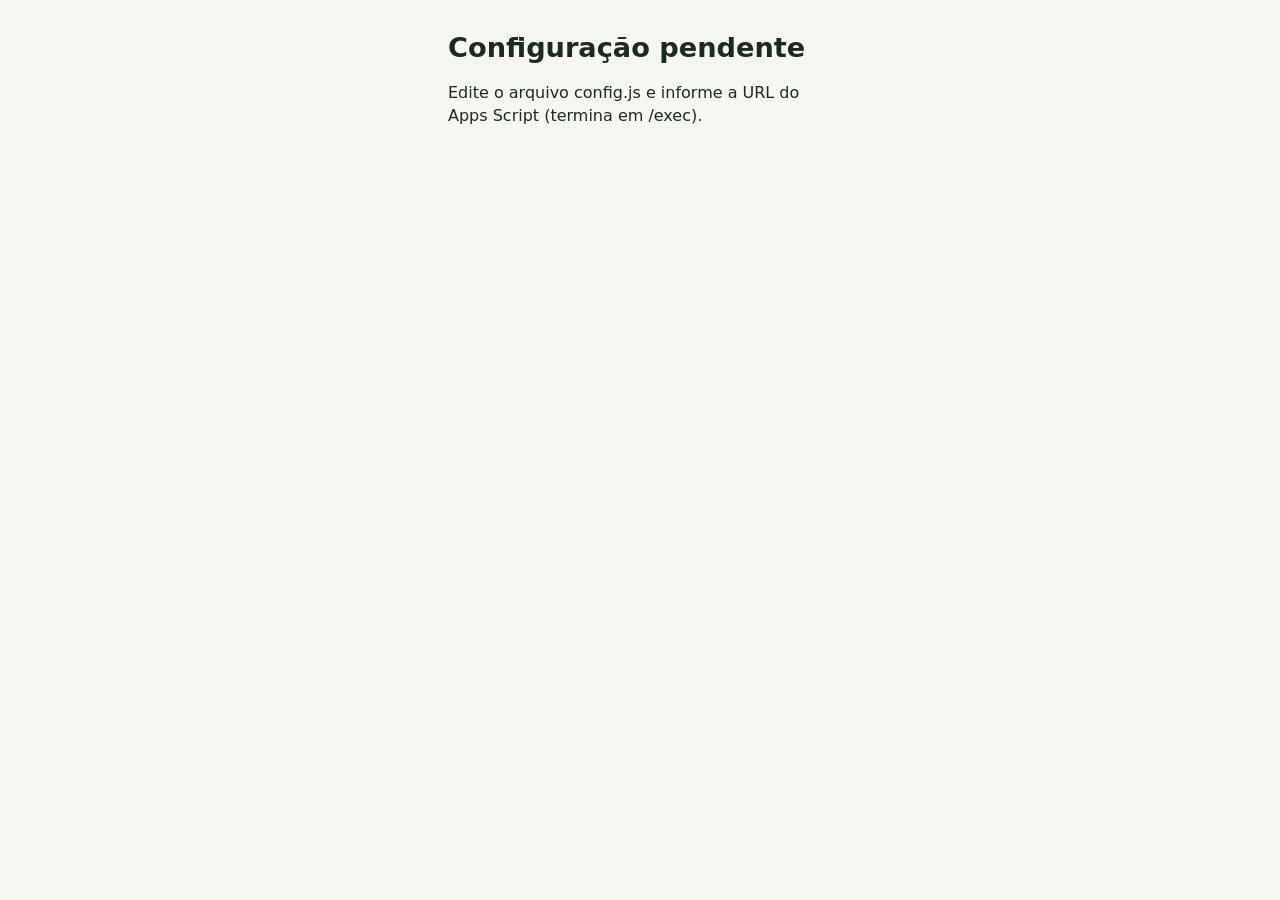
==== admin.html @ acaaa5fd "Loja: site completo" ====
<!doctype html>
<html lang="pt-BR">
<head>
  <meta charset="utf-8">
  <meta name="viewport" content="width=device-width, initial-scale=1">
  <meta name="robots" content="noindex, nofollow">
  <title>Painel da Loja</title>
  <link rel="stylesheet" href="css/estilo.css">
  <link rel="stylesheet" href="css/slots.css">
  <link rel="stylesheet" href="css/loja.css">
</head>
<body>
  <div id="app"><p class="carregando">Carregando…</p></div>
  <div id="toast" role="status" aria-live="polite"></div>
  <script src="config.js"></script>
  <script src="js/util.js"></script>
  <script src="js/api.js"></script>
  <script src="js/ui.js"></script>
  <script src="js/imagens.js"></script>
  <script src="js/admin-usuarios.js"></script>
  <script src="js/admin-produtos.js"></script>
  <script src="js/admin-propagandas.js"></script>
  <script src="js/admin.js"></script>
</body>
</html>
---- css/estilo.css ----
:root { --verde: #1b6b3a; --verde-esc: #134d29; --borda: #d7ddd9; --fundo: #f4f7f5; --texto: #1c2a22; --suave: #5a6b61; --erro: #b3261e; }
* { box-sizing: border-box; }
body { margin: 0; font-family: system-ui, -apple-system, "Segoe UI", Roboto, sans-serif; background: var(--fundo); color: var(--texto); line-height: 1.45; }
h1, h2, h3 { margin: 0 0 .4rem; line-height: 1.2; }
h1 { font-size: 1.7rem; } h2 { font-size: 1.3rem; } h3 { font-size: 1.05rem; }
.carregando { text-align: center; margin-top: 3rem; color: var(--suave); }
.central { max-width: 26rem; margin: 0 auto; padding: 2rem 1rem; }
.painel { max-width: 46rem; margin: 0 auto; padding: 1rem; }
.sub { color: var(--suave); margin: 0 0 .8rem; }
.vazio { color: var(--suave); padding: 1rem 0; }
.aviso-legal { color: var(--suave); font-size: .8rem; margin-top: 1.5rem; text-align: center; }

.topo { display: flex; align-items: center; gap: .75rem; padding: .7rem 1rem; background: var(--verde); color: #fff; flex-wrap: wrap; }
.topo .quem { margin-left: auto; font-size: .9rem; opacity: .95; }
.topo .link { background: transparent; border: 1px solid rgba(255,255,255,.6); color: #fff; padding: .3rem .7rem; }

.abas { display: flex; gap: .4rem; margin: 0 0 1rem; border-bottom: 1px solid var(--borda); }
.abas button { background: none; border: none; border-bottom: 3px solid transparent; border-radius: 0; padding: .6rem .9rem; color: var(--suave); }
.abas button.ativa { color: var(--verde-esc); border-bottom-color: var(--verde); font-weight: 600; }

.form { display: flex; flex-direction: column; gap: .8rem; }
.form.linha { flex-direction: row; align-items: flex-end; flex-wrap: wrap; margin-bottom: 1rem; }
.campo { display: flex; flex-direction: column; gap: .25rem; font-size: .9rem; }
.campo label { display: flex; flex-direction: column; gap: .25rem; }
.campo small { color: var(--suave); }
input, select { font: inherit; padding: .6rem .7rem; border: 1px solid var(--borda); border-radius: 8px; background: #fff; min-width: 0; }
input:disabled, select:disabled { background: #eceeed; color: var(--suave); }
input:focus-visible, select:focus-visible, button:focus-visible { outline: 3px solid #9fd4b1; outline-offset: 1px; }
button { font: inherit; padding: .6rem 1rem; border: 1px solid var(--borda); border-radius: 8px; background: #fff; color: var(--texto); cursor: pointer; }
button:hover:not(:disabled) { border-color: var(--verde); }
button:disabled { opacity: .6; cursor: wait; }
button.primario { background: var(--verde); border-color: var(--verde); color: #fff; font-weight: 600; }
button.primario:hover:not(:disabled) { background: var(--verde-esc); }
button.perigo { color: var(--erro); border-color: #e3b5b2; }
.erro-form { color: var(--erro); margin: 0; min-height: 1.2em; font-size: .9rem; }
.nota { background: #fff7e0; border: 1px solid #ecd68a; padding: .6rem .8rem; border-radius: 8px; margin: 0; font-size: .9rem; }

.linha-titulo { display: flex; justify-content: space-between; align-items: center; gap: 1rem; margin-bottom: .8rem; }
.cartao { background: #fff; border: 1px solid var(--borda); border-radius: 12px; padding: 1rem; margin-bottom: .8rem; }
.cartao-topo { display: flex; justify-content: space-between; align-items: flex-start; gap: .5rem; }
.dados { display: grid; grid-template-columns: repeat(auto-fit, minmax(10rem, 1fr)); gap: .5rem 1rem; margin: .5rem 0; }
.dados dt { font-size: .75rem; color: var(--suave); text-transform: uppercase; letter-spacing: .03em; }
.dados dd { margin: 0; font-weight: 600; }
.acoes { display: flex; gap: .5rem; flex-wrap: wrap; margin-top: .6rem; }

.selo { display: inline-block; padding: .15rem .55rem; border-radius: 999px; font-size: .75rem; font-weight: 600; background: #e5e9e7; color: var(--suave); white-space: nowrap; }
.selo.aberto, .selo.ativo { background: #d6f0de; color: var(--verde-esc); }
.selo.rascunho { background: #fff1c9; color: #7a5b00; }
.selo.revogado, .selo.expirado, .selo.arquivado { background: #f3dcda; color: var(--erro); }

.destaque { background: #eef8f1; border: 1px solid #b8dcc4; border-radius: 12px; padding: 1rem; margin: 0 0 1rem; }
.codigo { width: 100%; font-family: ui-monospace, Consolas, monospace; font-size: 1.15rem; letter-spacing: .05em; text-align: center; }
.lista { list-style: none; padding: 0; margin: 0; }
.lista li { display: flex; align-items: center; gap: .7rem; padding: .6rem 0; border-bottom: 1px solid var(--borda); flex-wrap: wrap; }
.lista li button { margin-left: auto; padding: .3rem .7rem; }

#toast { position: fixed; left: 50%; bottom: 1rem; transform: translate(-50%, 150%); background: #22332a; color: #fff; padding: .7rem 1rem; border-radius: 10px; max-width: 92vw; transition: transform .2s; z-index: 10; }
#toast.visivel { transform: translate(-50%, 0); }
#toast.erro { background: var(--erro); }
@media (max-width: 480px) { .form.linha > * { width: 100%; } }

/* ===== Participante: banner, menu lateral, volante ===== */
.tema-mega-sena { --tema: #1f8a4c; --tema-esc: #0f5f31; }
.tema-lotofacil { --tema: #8a1f8f; --tema-esc: #5c1260; }
.tema-quina { --tema: #2b3a9f; --tema-esc: #1c2670; }
.tema-dia-de-sorte { --tema: #c27a14; --tema-esc: #8a530a; }
.tema-neutro { --tema: #1b6b3a; --tema-esc: #134d29; }

.painel:has(.layout-participar) { max-width: 70rem; }
.layout-participar { display: grid; grid-template-columns: minmax(0, 1fr) 17rem; gap: 1.2rem; align-items: start; }
.principal { min-width: 0; }

.vista { animation: entrar .28s ease-out both; }
@keyframes entrar { from { opacity: 0; transform: translateX(18px); } to { opacity: 1; transform: none; } }
@media (prefers-reduced-motion: reduce) { .vista { animation: none; } .menu { transition: none !important; } }

.hero { position: relative; overflow: hidden; border-radius: 16px; padding: 1.2rem 1.3rem; margin-bottom: 1rem; color: #fff;
  background:
    radial-gradient(circle at 92% 18%, rgba(255,255,255,.22) 0 5.5rem, transparent 5.6rem),
    radial-gradient(circle at 78% 95%, rgba(255,255,255,.14) 0 4rem, transparent 4.1rem),
    linear-gradient(135deg, var(--tema), var(--tema-esc));
  display: flex; flex-wrap: wrap; justify-content: space-between; align-items: flex-end; gap: 1rem; }
.hero h2 { font-size: 1.55rem; margin: .3rem 0; }
.hero p { margin: 0; opacity: .95; }
.hero-selo { display: inline-block; background: rgba(255,255,255,.2); padding: .15rem .6rem; border-radius: 999px; font-size: .78rem; font-weight: 600; }
.hero-info { display: flex; gap: 1.4rem; }
.hero-info small { display: block; opacity: .85; font-size: .72rem; text-transform: uppercase; letter-spacing: .04em; }
.hero-info strong { font-size: 1.25rem; }

.menu { position: sticky; top: 1rem; display: flex; flex-direction: column; gap: .6rem; }
.menu h3 { font-size: .8rem; text-transform: uppercase; letter-spacing: .05em; color: var(--suave); margin: .6rem 0 0; }
.menu-fechar { display: none; align-self: flex-end; background: transparent; border: 1px solid var(--borda); color: var(--texto); }
.menu-nav { display: flex; flex-direction: column; gap: .3rem; }
.menu-nav button { text-align: left; background: #fff; }
.menu-nav button.ativa { border-color: var(--verde); background: #eaf6ee; font-weight: 600; }
.mini { text-align: left; display: flex; flex-direction: column; gap: .1rem; width: 100%; padding: .7rem .8rem; color: #fff; border: 2px solid transparent;
  background: linear-gradient(135deg, var(--tema), var(--tema-esc)); border-radius: 12px; transition: transform .15s, box-shadow .15s; }
.mini:hover:not(:disabled) { transform: translateX(-3px); box-shadow: 0 4px 12px rgba(0,0,0,.18); border-color: rgba(255,255,255,.5); }
.mini.atual { border-color: #fff; box-shadow: 0 0 0 3px var(--tema); }
.mini-mod { font-size: .7rem; text-transform: uppercase; letter-spacing: .05em; opacity: .9; }
.mini strong { font-size: 1rem; }
.mini-linha { font-size: .8rem; opacity: .95; }
.mini-selo { align-self: flex-start; margin-top: .3rem; background: rgba(255,255,255,.25); padding: .1rem .5rem; border-radius: 999px; font-size: .7rem; font-weight: 600; }

.abrir-menu { display: none; margin-bottom: .8rem; }
.fundo-menu { display: none; }

/* volante */
.progresso { margin-bottom: 1rem; }
.progresso-texto { margin-bottom: .3rem; }
.barra { height: .6rem; background: #dfe6e2; border-radius: 999px; overflow: hidden; }
.barra > div { height: 100%; background: var(--verde); transition: width .3s; }
.volante-contador { margin: .4rem 0 .8rem; font-weight: 600; min-height: 1.4em; }
.volante { display: grid; gap: .45rem; margin-bottom: .8rem; }
.bola { aspect-ratio: 1; padding: 0; border-radius: 50%; border: 2px solid #3d4b43; background: #fff; font-weight: 700; font-size: 1rem; display: flex; align-items: center; justify-content: center; transition: background .12s, color .12s, transform .12s; }
.bola:hover { transform: scale(1.06); }
.bola.marcada { background: var(--tema, var(--verde)); border-color: var(--tema-esc, var(--verde-esc)); color: #fff; }
.volante-tela { display: flex; flex-direction: column; gap: 1rem; }
.volante-tela .cartao { margin-bottom: 0; }
.jogos { list-style: none; padding: 0; margin: 0; display: flex; flex-direction: column; gap: .6rem; }
.jogos li { display: flex; align-items: center; gap: .6rem; flex-wrap: wrap; padding: .6rem; border: 1px solid var(--borda); border-radius: 10px; }
.jogos li.em-edicao { border-color: var(--verde); background: #eef8f1; }
.jogo-n { font-size: .8rem; color: var(--suave); min-width: 3.4rem; }
.chips { display: flex; gap: .3rem; flex-wrap: wrap; }
.chip { background: var(--tema, var(--verde)); color: #fff; border-radius: 999px; min-width: 2rem; text-align: center; padding: .15rem .45rem; font-weight: 700; font-size: .9rem; }
.jogo-acoes { margin-left: auto; display: flex; gap: .4rem; }
.jogo-acoes button { padding: .3rem .7rem; }
.rodape-cota { justify-content: flex-end; }

@media (max-width: 900px) {
  .layout-participar { grid-template-columns: 1fr; }
  .abrir-menu { display: inline-block; }
  .menu { position: fixed; top: 0; right: 0; bottom: 0; width: min(19rem, 85vw); background: var(--fundo); padding: 1rem; z-index: 20;
    overflow-y: auto; transform: translateX(105%); transition: transform .25s ease-out; box-shadow: -6px 0 18px rgba(0,0,0,.2); }
  .menu.aberto { transform: none; }
  .menu-fechar { display: inline-block; }
  .fundo-menu { display: block; position: fixed; inset: 0; background: rgba(0,0,0,.4); z-index: 15; }
}

h1, h2, h3, .mini strong, .cartao h3 { overflow-wrap: anywhere; }

/* ===== Banner do topo, carrossel, PIX, configurações e página pública ===== */
.topo-site { background: #fff; border-bottom: 1px solid var(--borda); }
.topo-site a { display: block; }
.topo-img { display: block; width: 100%; max-height: 11rem; object-fit: cover; opacity: 0; transition: opacity .3s; }
.topo-img.carregada { opacity: 1; }

.carrossel { position: relative; margin-bottom: 1rem; }
.car-janela { overflow: hidden; border-radius: 16px; }
.car-faixa { display: flex; align-items: stretch; transition: transform .5s ease; }
.car-slide { flex: 0 0 100%; min-width: 0; display: flex; }
.car-slide > * { flex: 1 1 auto; min-width: 0; margin-bottom: 0; }
.car-banner { position: relative; display: block; min-height: 10rem; background: #dfe6e2; color: #fff; text-decoration: none; }
.car-img { position: absolute; inset: 0; width: 100%; height: 100%; object-fit: cover; opacity: 0; transition: opacity .3s; }
.car-img.carregada { opacity: 1; }
.car-legenda { position: absolute; left: 0; right: 0; bottom: 0; padding: .6rem 1rem; background: linear-gradient(transparent, rgba(0,0,0,.65)); font-weight: 600; }
.car-seta { position: absolute; top: 50%; transform: translateY(-50%); width: 2.4rem; height: 2.4rem; padding: 0; border-radius: 50%; font-size: 1.5rem; line-height: 1; background: rgba(255,255,255,.85); border-color: transparent; z-index: 2; }
.car-seta.esq { left: .5rem; } .car-seta.dir { right: .5rem; }
.car-pontos { position: absolute; left: 0; right: 0; bottom: .5rem; display: flex; justify-content: center; gap: .4rem; z-index: 2; pointer-events: none; }
.car-ponto { pointer-events: auto; width: .65rem; height: .65rem; padding: 0; border-radius: 50%; border: 0; background: rgba(255,255,255,.55); }
.car-ponto.ativo { background: #fff; width: 1.4rem; border-radius: 999px; }
.hero-botao { align-self: flex-end; background: rgba(255,255,255,.95); color: var(--tema-esc); border: 0; font-weight: 600; }
.car-slide .hero { padding-bottom: 2rem; }

.botao-link { display: inline-block; padding: .6rem 1rem; border: 1px solid var(--borda); border-radius: 8px; background: #fff; color: var(--texto); text-decoration: none; text-align: center; }
.botao-link:hover { border-color: var(--verde); }
.link-topo { margin-left: auto; color: #fff; font-size: .9rem; }

.aviso-reprovado { background: #fdecea; border: 1px solid #efb5b0; color: #7a1c15; border-radius: 10px; padding: .7rem .9rem; }
.pix .previa, .previa { text-align: center; margin: .6rem 0; }
.pix-qr-img { max-width: min(18rem, 100%); height: auto; border: 1px solid var(--borda); border-radius: 10px; background: #fff; padding: .4rem; }
.codigo-pix { width: 100%; font-family: ui-monospace, Consolas, monospace; font-size: .8rem; word-break: break-all; }
textarea { font: inherit; padding: .6rem .7rem; border: 1px solid var(--borda); border-radius: 8px; width: 100%; }
details { margin: .4rem 0; } summary { cursor: pointer; font-weight: 600; margin-bottom: .4rem; }
.marcar { display: flex; align-items: center; gap: .5rem; margin: .6rem 0; }
input[type=range] { padding: 0; width: 100%; }
h4 { margin: 1rem 0 .4rem; font-size: .95rem; }
.banners { list-style: none; padding: 0; margin: 0 0 .5rem; display: flex; flex-direction: column; gap: .8rem; }
.banner-item { display: flex; gap: .8rem; padding: .7rem; border: 1px solid var(--borda); border-radius: 10px; flex-wrap: wrap; }
.miniatura { position: relative; width: 9rem; min-height: 5rem; background: #dfe6e2; border-radius: 8px; overflow: hidden; flex: 0 0 auto; }
.banner-campos { display: flex; flex-direction: column; gap: .4rem; flex: 1 1 14rem; min-width: 0; }
.cartao .topo-img { border-radius: 10px; }
@media (max-width: 480px) { .miniatura { width: 100%; height: 6rem; } }

/* ===== Ajustes visuais (conferidos nas capturas de tela) ===== */
#toast { visibility: hidden; opacity: 0; pointer-events: none; transition: transform .2s, opacity .2s, visibility .2s; }
#toast.visivel { visibility: visible; opacity: 1; }

.abas { overflow-x: auto; scrollbar-width: thin; }
.abas button { flex: 0 0 auto; white-space: nowrap; }

.car-janela { border-radius: 16px; overflow: hidden; isolation: isolate; }
.car-slide { overflow: hidden; }
.car-slide .hero { border-radius: 0; padding-left: 3.4rem; padding-right: 3.4rem; }
.car-legenda { padding-left: 3.4rem; padding-right: 3.4rem; }

/* ===== Comprovante (página pública), auditoria e conferência ===== */
.botao-link.largo { display: block; margin-top: 1rem; }
.botao-link.claro { margin-left: auto; background: #fff; color: var(--verde-esc); font-weight: 600; border-color: #fff; }
.link-publico { color: #fff; font-size: .85rem; text-decoration: underline; }

.recibos { display: flex; flex-wrap: wrap; gap: 1.2rem; justify-content: center; margin: 1rem 0; }
.recibo { font-family: ui-monospace, "Courier New", Consolas, monospace; background: #fffdf7; color: #222; width: min(100%, 24rem); padding: 1.1rem 1.1rem 1rem;
  border-radius: 4px; box-shadow: 0 2px 12px rgba(0,0,0,.2); border-top: 7px solid var(--tema, var(--verde)); }
.recibo hr { border: 0; border-top: 2px dashed #9a9a9a; margin: .7rem 0; }
.recibo-titulo { text-align: center; font-weight: 800; font-size: 1.4rem; letter-spacing: .03em; }
.recibo-sub { text-align: center; font-size: .85rem; margin-top: .2rem; overflow-wrap: anywhere; }
.recibo-linha { display: flex; justify-content: space-between; gap: .6rem; font-size: .85rem; padding: .08rem 0; }
.recibo-linha span:last-child { text-align: right; overflow-wrap: anywhere; }
.recibo-jogo { display: flex; gap: .8rem; font-size: 1.1rem; padding: .12rem 0; letter-spacing: .02em; }
.recibo-letra { font-weight: 800; min-width: 1.7rem; }
.recibo-nums { word-spacing: .05em; overflow-wrap: anywhere; }
.recibo-registro { text-align: center; font-weight: 800; font-size: .85rem; padding: .3rem 0; }
.recibo-registro.ok { color: #14693a; }
.recibo-registro.pendente { color: #8a5a00; }
.recibo-aviso { text-align: center; font-size: .7rem; color: #666; margin-top: .4rem; }

.jogos li.pendente { opacity: .65; }
.salvando { margin-left: auto; font-size: .8rem; color: var(--suave); font-style: italic; }

.comprovantes { list-style: none; padding: 0; margin: 0 0 .8rem; display: flex; flex-wrap: wrap; gap: .8rem; }
.comprovantes li { display: flex; flex-direction: column; gap: .3rem; width: 9rem; }
.miniatura-botao { position: relative; width: 100%; height: 7rem; padding: 0; overflow: hidden; border-radius: 8px; background: #dfe6e2; }
.visualizador { position: fixed; inset: 0; z-index: 50; background: rgba(0,0,0,.85); display: flex; align-items: center; justify-content: center; padding: 1rem; overflow: auto; }
.visualizador-img { max-width: 100%; max-height: 92vh; opacity: 0; transition: opacity .2s; background: #fff; }
.visualizador-img.carregada { opacity: 1; }
.fechar-visualizador { position: fixed; top: .8rem; right: .8rem; z-index: 51; }
.chip.acerto { background: #1b6b3a; outline: 3px solid #f2c94c; }
.chip.erro { background: #8a948e; }

/* ajustes finos */
.car-legenda { padding-bottom: 1.9rem; }
.cartao .campo { margin-bottom: .7rem; }
.cartao .destaque, .cartao .aviso-reprovado { margin-top: .8rem; }
.cartao > .botao-link { margin-top: .2rem; }

.perigo-zona { border-color: #e3b5b2; }
---- css/slots.css ----
/* Espaços de propaganda, faixa rotativa e resultados das loterias. */
textarea.codigo { text-align: left; }
.faixa-resumo { background: #0b3d2e; color: #fff; text-align: center; font-weight: 700; font-size: .8rem; padding: .3rem .8rem; }
.faixa-resumo[hidden], .slot-navbar[hidden], .slot-rodape[hidden], .lado[hidden] { display: none !important; }

.slot-navbar, .slot-rodape { max-width: 70rem; margin: .75rem auto; padding: 0 1rem; text-align: center; }
.slot-img { display: block; max-width: 100%; height: auto; margin: 0 auto; border-radius: 10px; opacity: 0; transition: opacity .3s; }
.slot-img.carregada { opacity: 1; }
.slot-quadro { display: block; width: 100%; border: 0; height: 90px; }

.layout-site { display: grid; grid-template-columns: minmax(0, 1fr); gap: 1rem; padding: 0 .5rem; }
.layout-site.tem-esq { grid-template-columns: 7.5rem minmax(0, 1fr); }
.layout-site.tem-dir { grid-template-columns: minmax(0, 1fr) 7.5rem; }
.layout-site.tem-esq.tem-dir { grid-template-columns: 7.5rem minmax(0, 1fr) 7.5rem; }
.lado { position: sticky; top: .75rem; align-self: start; padding-top: 1rem; }
.lado-titulo { font-size: .65rem; text-transform: uppercase; letter-spacing: .05em; color: var(--suave); margin: 0 0 .3rem; }

/* Cartões de resultado compactos (metade do tamanho anterior) */
.lot-card { border-radius: 8px; padding: .4rem; margin-bottom: .4rem; color: #fff; background: var(--cor, #1b6b3a); line-height: 1.25; }
.lot-megasena { --cor: #209869; }
.lot-lotofacil { --cor: #930089; }
.lot-quina { --cor: #260085; }
.lot-card h3 { margin: 0; font-size: .75rem; }
.lot-card small { display: block; opacity: .9; font-size: .6rem; }
.lot-bolas { display: flex; flex-wrap: wrap; gap: 2px; margin: .3rem 0; }
.lot-bola { width: .95rem; height: .95rem; border-radius: 50%; background: #fff; color: #222; font-weight: 700; font-size: .5rem; display: grid; place-items: center; }
.lot-status { font-weight: 700; font-size: .65rem; }

@media (max-width: 1100px) {
  .layout-site, .layout-site.tem-esq, .layout-site.tem-dir, .layout-site.tem-esq.tem-dir { grid-template-columns: minmax(0, 1fr); }
  .lado { position: static; padding-top: .5rem; }
  .lado.esq { display: flex; gap: .6rem; overflow-x: auto; }
  .lado.esq .lot-card { flex: 0 0 7.5rem; margin-bottom: 0; }
  .lado.esq .lado-titulo { display: none; }
  .lado.dir { max-width: 22rem; margin: 0 auto; width: 100%; }
}

/* Aba Usuários */
.aviso-ok { background: #eef8f1; border: 1px solid #9fd3b0; border-radius: 8px; padding: .6rem .8rem; margin-top: .6rem; overflow-wrap: anywhere; }
.aviso-ok code { background: #fff; padding: .1rem .35rem; border-radius: 4px; }

/* Espaços extras: cabeçalho, menu, meio e coluna da esquerda */
.slot-extra[hidden] { display: none !important; }
.slot-extra { text-align: center; }
.slot-extra .slot-img { max-width: 100%; height: auto; }
.slot-cabecalho { flex: 1 1 8rem; max-width: 30rem; margin: 0 auto; }
.slot-cabecalho .slot-img { max-height: 3rem; width: auto; }
.slot-cabecalho .slot-quadro { height: 3rem; }
.slot-menu { margin-top: .6rem; }
.slot-menu .slot-quadro { height: 250px; }
.slot-meio { margin: 0 0 1rem; }
.slot-lateral_esq { margin-top: .6rem; }
.slot-lateral_esq .slot-quadro { height: 600px; }
@media (max-width: 1100px) { .lado.esq .slot-extra { flex: 0 0 12rem; } }
---- css/loja.css ----
/* Loja: cores, vitrine, cartões de produto e janela de detalhes. */
:root { --verde: #e85d04; --verde-esc: #b84700; --fundo: #f6f6f3; --borda: #e0ddd6; --preco: #12805c; }
.topo { background: #1c1c1c; }
.topo strong { font-size: 1.15rem; letter-spacing: .02em; }
.topo .link-topo { margin-left: auto; text-decoration: underline; }
.abas button.ativa { border-bottom-color: var(--verde); }

.layout-site.tem-esq { grid-template-columns: 10rem minmax(0, 1fr); }
.layout-site.tem-dir { grid-template-columns: minmax(0, 1fr) 10rem; }
.layout-site.tem-esq.tem-dir { grid-template-columns: 10rem minmax(0, 1fr) 10rem; }
@media (max-width: 1100px) {
  .layout-site, .layout-site.tem-esq, .layout-site.tem-dir, .layout-site.tem-esq.tem-dir { grid-template-columns: minmax(0, 1fr); }
}

.painel.loja { max-width: 70rem; }
.slot-extra { max-width: 70rem; margin: .6rem auto; text-align: center; }
.slot-extra[hidden] { display: none !important; }
.slot-cabecalho { margin: 0 auto; padding: .4rem 1rem; background: #fff; border-bottom: 1px solid var(--borda); max-width: none; }
.slot-extra .slot-img { margin: 0 auto; }

/* categorias */
.categorias { display: flex; gap: .5rem; flex-wrap: wrap; margin: 0 0 1rem; }
.categorias button { border-radius: 999px; padding: .4rem .9rem; font-size: .9rem; }
.categorias button.ativa { background: var(--verde); border-color: var(--verde); color: #fff; font-weight: 600; }

/* vitrine */
.titulo-secao { margin: 1rem 0 .6rem; }
.grade { display: grid; grid-template-columns: repeat(auto-fill, minmax(15rem, 1fr)); gap: 1rem; margin-bottom: 1.5rem; }
.prod { position: relative; display: flex; flex-direction: column; background: #fff; border: 1px solid var(--borda); border-radius: 14px; overflow: hidden; transition: box-shadow .15s, transform .15s; }
.prod:hover { box-shadow: 0 6px 18px rgba(0,0,0,.12); transform: translateY(-2px); }
.prod-foto { display: block; position: relative; width: 100%; aspect-ratio: 1; padding: 0; border: 0; border-radius: 0; background: #fff; cursor: pointer; }
.prod-foto:hover:not(:disabled) { border: 0; }
.prod-img { position: absolute; inset: 0; width: 100%; height: 100%; object-fit: contain; opacity: 0; transition: opacity .3s; }
.prod-img.carregada { opacity: 1; }
.prod-sem-foto { position: absolute; inset: 0; display: grid; place-items: center; color: var(--suave); font-size: .85rem; background: #f0eee8; }
.selo-oferta, .selo-desc { position: absolute; top: .6rem; z-index: 1; padding: .15rem .55rem; border-radius: 999px; font-size: .75rem; font-weight: 700; color: #fff; }
.selo-oferta { left: .6rem; background: #d62828; }
.selo-desc { right: .6rem; background: var(--preco); }
.prod-corpo { display: flex; flex-direction: column; gap: .35rem; padding: .8rem .9rem .9rem; flex: 1; }
.prod-nome { font-size: 1rem; margin: 0; font-weight: 600; text-align: left; background: none; border: 0; padding: 0; cursor: pointer; color: var(--texto); }
.prod-nome:hover { color: var(--verde-esc); text-decoration: underline; border: 0; }
.prod-cat { font-size: .72rem; color: var(--suave); text-transform: uppercase; letter-spacing: .05em; }
.preco-de { color: var(--suave); text-decoration: line-through; font-size: .85rem; }
.preco { color: var(--preco); font-size: 1.45rem; font-weight: 800; line-height: 1.1; }
.prod-acoes { margin-top: auto; display: flex; flex-direction: column; gap: .4rem; padding-top: .4rem; }
.btn-comprar { display: block; text-align: center; background: var(--verde); border: 1px solid var(--verde); color: #fff !important; font-weight: 700; text-decoration: none; padding: .7rem 1rem; border-radius: 10px; }
.btn-comprar:hover { background: var(--verde-esc); border-color: var(--verde-esc); }
.btn-comprar.inativo { background: #cfcac0; border-color: #cfcac0; cursor: not-allowed; }
.btn-detalhes { font-size: .9rem; }
.pagto-info { font-size: .72rem; color: var(--suave); text-align: center; }
.aviso-compra { color: var(--suave); font-size: .82rem; text-align: center; margin: 1rem 0; }
.vazio-loja { text-align: center; padding: 3rem 1rem; color: var(--suave); }
.rodape-loja { text-align: center; font-size: .8rem; color: var(--suave); padding: 1rem 0 2rem; }
.rodape-loja a { color: var(--suave); }

/* janela de detalhes */
.modal-fundo { position: fixed; inset: 0; z-index: 60; background: rgba(0,0,0,.7); display: flex; align-items: flex-start; justify-content: center; padding: 1rem; overflow-y: auto; }
.modal { position: relative; width: min(100%, 54rem); background: #fff; border-radius: 16px; padding: 1.2rem; margin: auto; display: grid; grid-template-columns: minmax(0, 1fr) minmax(0, 1fr); gap: 1.2rem; }
.modal-fechar { position: absolute; top: .6rem; right: .6rem; z-index: 2; }
.galeria-principal { position: relative; aspect-ratio: 1; background: #fff; border: 1px solid var(--borda); border-radius: 12px; overflow: hidden; }
.galeria-principal .prod-img { object-fit: contain; }
.miniaturas { display: flex; gap: .5rem; margin-top: .5rem; flex-wrap: wrap; }
.miniaturas button { position: relative; width: 4rem; height: 4rem; padding: 0; border-radius: 8px; overflow: hidden; background: #fff; }
.miniaturas button.ativa { border: 2px solid var(--verde); }
.modal-info { display: flex; flex-direction: column; gap: .6rem; min-width: 0; }
.modal-info h2 { font-size: 1.35rem; padding-right: 2rem; }
.descricao { white-space: pre-line; overflow-wrap: anywhere; color: var(--texto); margin: 0; }
.video-caixa { position: relative; width: 100%; aspect-ratio: 16 / 9; background: #000; border-radius: 10px; overflow: hidden; }
.video-caixa iframe, .video-caixa video { position: absolute; inset: 0; width: 100%; height: 100%; border: 0; background: #000; }
.quadro-produto { width: 100%; height: 26rem; border: 1px solid var(--borda); border-radius: 10px; background: #fff; }
.modal-video { grid-column: 1 / -1; }
@media (max-width: 700px) { .modal { grid-template-columns: 1fr; } }

/* painel do administrador */
.linha-prod { display: flex; gap: .8rem; align-items: center; flex-wrap: wrap; }
.thumb-prod { position: relative; width: 4.5rem; height: 4.5rem; flex: 0 0 auto; background: #f0eee8; border-radius: 8px; overflow: hidden; }
.thumb-prod .prod-img { object-fit: cover; }
.info-prod { flex: 1 1 12rem; min-width: 0; }
.info-prod h3 { margin: 0; }
.fotos-admin { display: flex; gap: .7rem; flex-wrap: wrap; margin: .5rem 0; }
.foto-admin { width: 7rem; display: flex; flex-direction: column; gap: .3rem; }
.foto-admin .thumb-prod { width: 7rem; height: 7rem; }
.cartao textarea { min-height: 9rem; }
.form-prod { max-width: 40rem; }
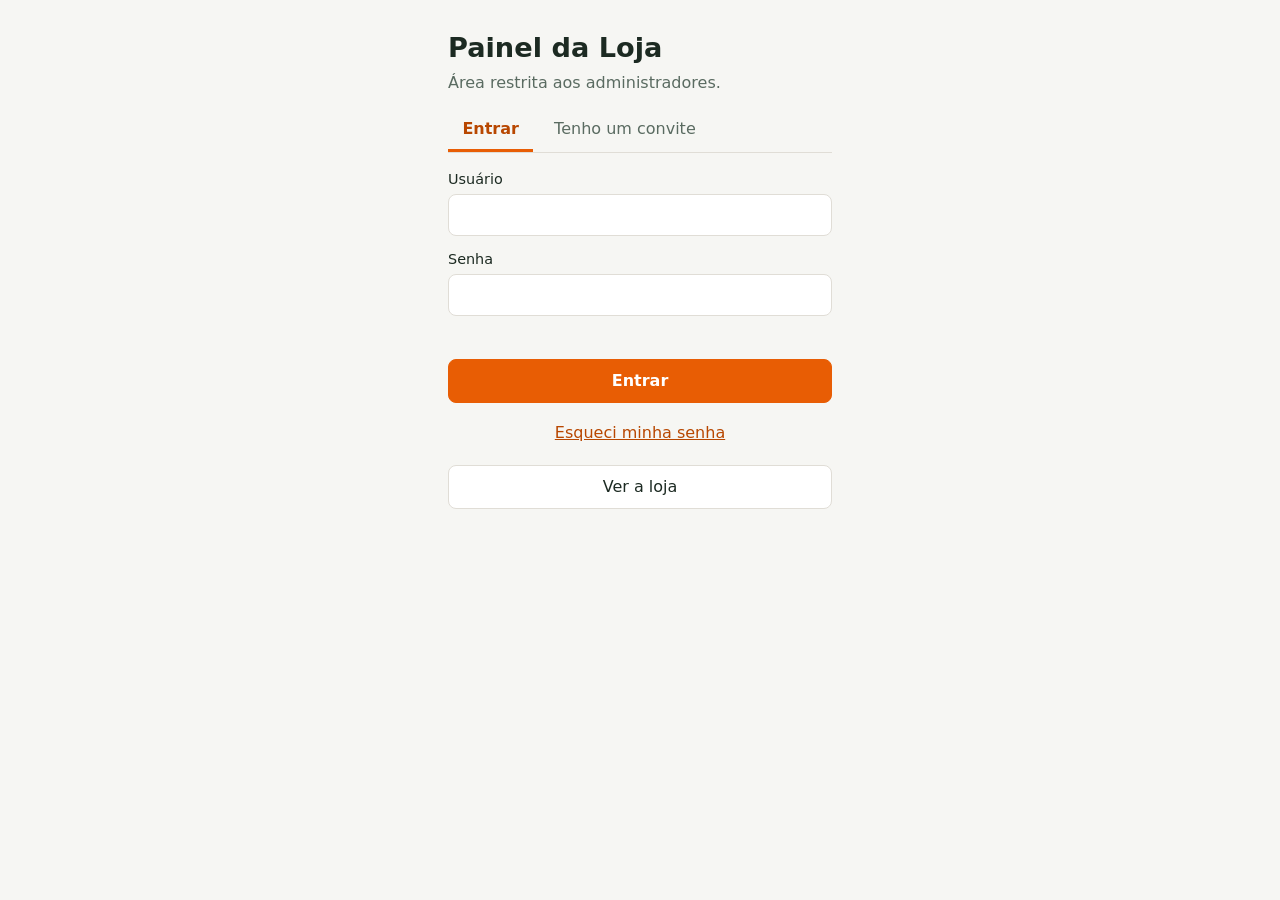
==== commit 89509ab7: "loja: supremo, recuperacao de senha, layout e BR Carregadores" ====
--- a/admin.html
+++ b/admin.html
@@ -8,6 +8,7 @@
   <link rel="stylesheet" href="css/estilo.css">
   <link rel="stylesheet" href="css/slots.css">
   <link rel="stylesheet" href="css/loja.css">
+  <link rel="stylesheet" href="css/responsivo.css">
 </head>
 <body>
   <div id="app"><p class="carregando">Carregando…</p></div>
@@ -17,6 +18,7 @@
   <script src="js/api.js"></script>
   <script src="js/ui.js"></script>
   <script src="js/imagens.js"></script>
+  <script src="js/conta.js"></script>
   <script src="js/admin-usuarios.js"></script>
   <script src="js/admin-produtos.js"></script>
   <script src="js/admin-propagandas.js"></script>
--- a/css/estilo.css
+++ b/css/estilo.css
@@ -235,3 +235,6 @@
 .cartao > .botao-link { margin-top: .2rem; }
 
 .perigo-zona { border-color: #e3b5b2; }
+
+/* contas e recuperação de senha */
+.link-claro { background: transparent; border: 0; color: var(--verde-esc); text-decoration: underline; padding: .3rem; align-self: center; }
--- a/css/responsivo.css
+++ b/css/responsivo.css
@@ -0,0 +1,66 @@
+/* Layout fluido: telas grandes aproveitam o espaço; celulares e telas pequenas ficam compactos. Carregar por último. */
+
+/* ---------- colunas laterais (resultados, propagandas) ---------- */
+.layout-site { gap: clamp(.6rem, 1.4vw, 1.5rem); padding: 0 clamp(.5rem, 1.4vw, 1.5rem); align-items: start; }
+.layout-site.tem-esq { grid-template-columns: clamp(9rem, 14vw, 16rem) minmax(0, 1fr); }
+.layout-site.tem-dir { grid-template-columns: minmax(0, 1fr) clamp(9rem, 15vw, 17rem); }
+.layout-site.tem-esq.tem-dir { grid-template-columns: clamp(9rem, 14vw, 16rem) minmax(0, 1fr) clamp(9rem, 15vw, 17rem); }
+.lado { top: 0; padding-top: .5rem; max-height: 100vh; overflow-y: auto; scrollbar-width: thin; }
+.lado-titulo { font-size: clamp(.68rem, .85vw, .85rem); margin: 0 0 .5rem; }
+.lot-card { padding: clamp(.45rem, .8vw, .85rem); border-radius: 10px; margin-bottom: clamp(.4rem, .7vw, .75rem); }
+.lot-card h3 { font-size: clamp(.8rem, 1.1vw, 1.1rem); }
+.lot-card small { font-size: clamp(.62rem, .85vw, .82rem); }
+.lot-bolas { gap: clamp(2px, .3vw, 4px); margin: .4rem 0; }
+.lot-bola { width: clamp(1rem, 1.55vw, 1.55rem); height: clamp(1rem, 1.55vw, 1.55rem); font-size: clamp(.5rem, .78vw, .78rem); }
+.lot-status { font-size: clamp(.65rem, .9vw, .9rem); }
+.slot-lateral_esq .slot-quadro { max-width: 100%; }
+
+/* ---------- conteúdo central ---------- */
+.painel { max-width: min(100%, 90rem); padding: clamp(.6rem, 2vw, 1.75rem); }
+.painel.loja { max-width: min(100%, 90rem); }
+.painel:has(.layout-participar) { max-width: min(100%, 90rem); }
+.painel .form:not(.linha) { max-width: 44rem; }
+.painel .cartao .form { max-width: none; }
+.abas { flex-wrap: wrap; overflow: visible; }
+.lista-usuarios { display: grid; grid-template-columns: repeat(auto-fill, minmax(min(100%, 22rem), 1fr)); gap: .9rem; align-items: start; }
+.lista-usuarios .cartao { margin-bottom: 0; }
+.layout-participar { grid-template-columns: minmax(0, 1fr) clamp(15rem, 20vw, 22rem); }
+
+/* ---------- até 1100px: laterais viram faixa horizontal ---------- */
+@media (max-width: 1100px) {
+  .layout-site, .layout-site.tem-esq, .layout-site.tem-dir, .layout-site.tem-esq.tem-dir { grid-template-columns: minmax(0, 1fr); }
+  .lado { max-height: none; overflow-y: visible; padding-top: .4rem; }
+  .lado.esq { display: flex; gap: .5rem; overflow-x: auto; scrollbar-width: thin; padding-bottom: .3rem; }
+  .lado.esq .lot-card { flex: 0 0 8.5rem; margin-bottom: 0; }
+  .lado.esq .lot-bola { width: 1.05rem; height: 1.05rem; font-size: .55rem; }
+  .lado.esq .lot-card h3 { font-size: .8rem; } .lado.esq .lot-card small { font-size: .62rem; } .lado.esq .lot-status { font-size: .68rem; }
+  .lado.dir { max-width: 24rem; }
+}
+
+/* ---------- celular e telas pequenas: minimalista ---------- */
+@media (max-width: 700px) {
+  h1 { font-size: 1.35rem; } h2 { font-size: 1.15rem; } h3 { font-size: 1rem; }
+  .painel { padding: .5rem; }
+  .central { padding: 1.2rem .8rem; }
+  .cartao { padding: .7rem; margin-bottom: .6rem; border-radius: 10px; }
+  button { padding: .45rem .75rem; font-size: .9rem; }
+  input, select, textarea { padding: .5rem .6rem; }
+  .sub { font-size: .88rem; margin-bottom: .5rem; }
+  .acoes { gap: .4rem; }
+  .abas { flex-wrap: nowrap; overflow-x: auto; }
+  .abas button { padding: .5rem .7rem; font-size: .88rem; }
+  .topo { padding: .5rem .7rem; gap: .5rem; }
+  .topo .link-publico { display: none; }
+  .topo .quem { max-width: 45vw; overflow: hidden; text-overflow: ellipsis; white-space: nowrap; font-size: .78rem; }
+  .topo .link { padding: .25rem .55rem; font-size: .8rem; }
+  /* resultados: só nome, bolas e situação */
+  .lado.esq { gap: .4rem; }
+  .lado.esq .lot-card { flex-basis: 6.6rem; padding: .35rem; }
+  .lado.esq .lot-card small { display: none; }
+  .lado.esq .lot-bola { width: .9rem; height: .9rem; font-size: .5rem; }
+  .lado.esq .slot-extra { flex-basis: 9rem; }
+  .lado.dir { max-width: 100%; }
+  .layout-site { padding: 0 .3rem; gap: .4rem; }
+  .lista-usuarios { grid-template-columns: 1fr; }
+  .painel .form:not(.linha) { max-width: none; }
+}
